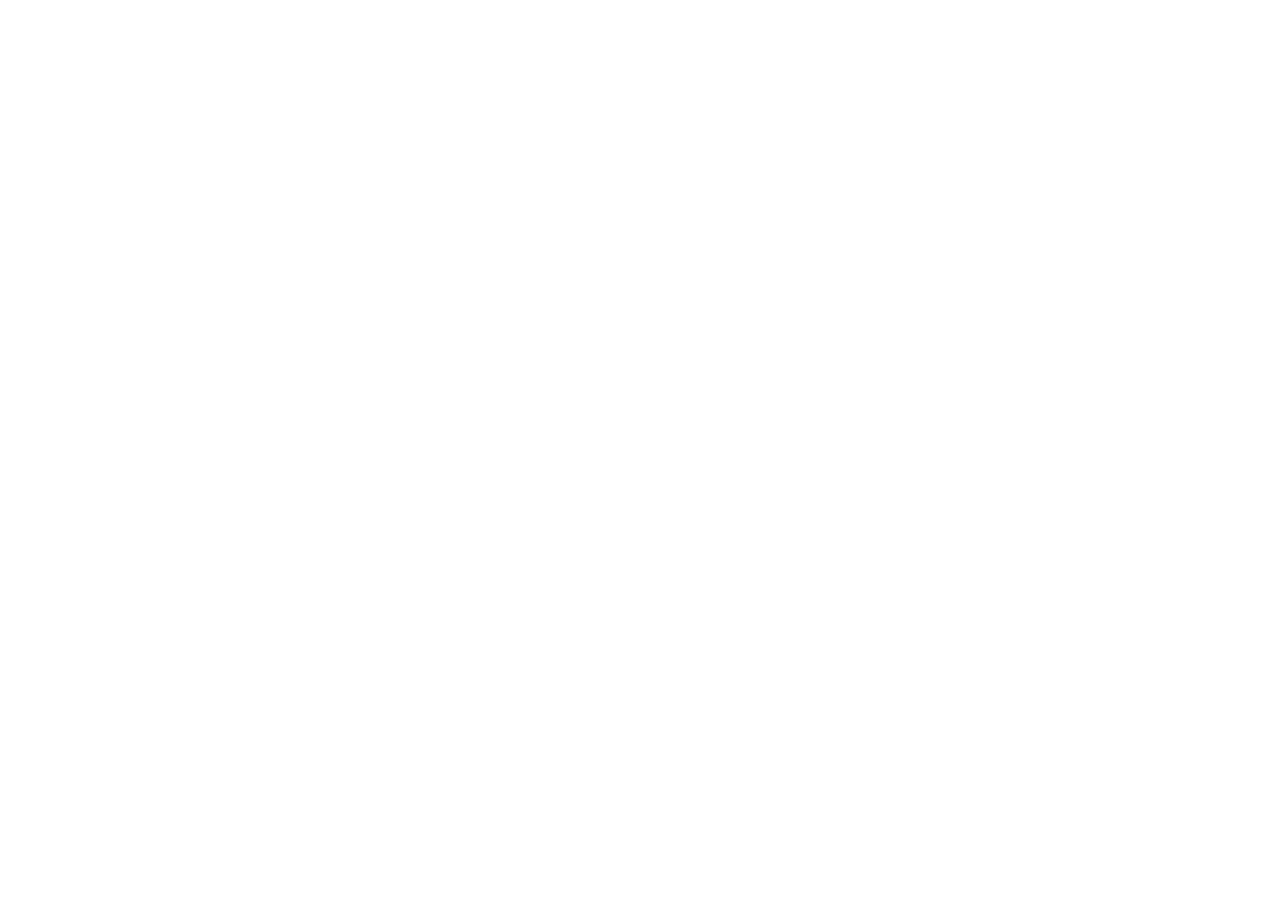
==== flying.html @ 08374e25 "Created A Page Where The Windows Fly Around" ====
<!DOCTYPE html>
<html>
  <head>
    <meta charset="UTF-8">
    <title>Unpauseable Video Example</title>
    <style>
      html, body {
        margin: 0;
        padding: 0;
        height: 100%;
      }
      
      #unpauseable-video {
        position: absolute;
        top: 50%;
        left: 50%;
        transform: translate(-50%, -50%);
        width: 100%;
        height: 100%;
      }
      
      .window {
        position: absolute;
        width: 200px;
        height: 200px;
        background-image: url(your-image.jpg);
        background-size: cover;
        animation-name: fly;
        animation-duration: 2s;
        animation-iteration-count: infinite;
        animation-timing-function: linear;
      }
      
      @keyframes fly {
        0% {
          transform: translate(0, 0);
        }
        25% {
          transform: translate(100px, 0);
        }
        50% {
          transform: translate(100px, 100px);
        }
        75% {
          transform: translate(0, 100px);
        }
        100% {
          transform: translate(0, 0);
        }
      }
    </style>
  </head>
  <body>
    <video id="unpauseable-video" autoplay loop>
      <source src="your-video.mp4" type="video/mp4">
      <source src="your-video.webm" type="video/webm">
      <source src="your-video.ogg" type="video/ogg">
      Your browser does not support the video tag.
    </video>

    <script>
      const videoElement = document.getElementById('unpauseable-video');

      // Disable the video controls
      videoElement.controls = false;

      // Listen for the 'pause' event and immediately play the video again
      videoElement.addEventListener('pause', () => {
        videoElement.play();
      });

      // Open a random number of small windows with images and scatter them across the screen
      const numWindows = Math.floor(Math.random() * 5) + 1; // Generate a random number between 1 and 5
      for (let i = 0; i < numWindows; i++) {
        const x = Math.floor(Math.random() * (window.innerWidth - 200)); // Generate a random x-coordinate
        const y = Math.floor(Math.random() * (window.innerHeight - 200)); // Generate a random y-coordinate
        const newWindow = window.open('', '', `left=${x},top=${y},width=200,height=200`);
        newWindow.document.write(`<div class="window"></div>`);
        newWindow.document.body.style.backgroundColor = 'transparent'; // Make the window background transparent
        newWindow.focus();
      }
    </script>
  </body>
</html>
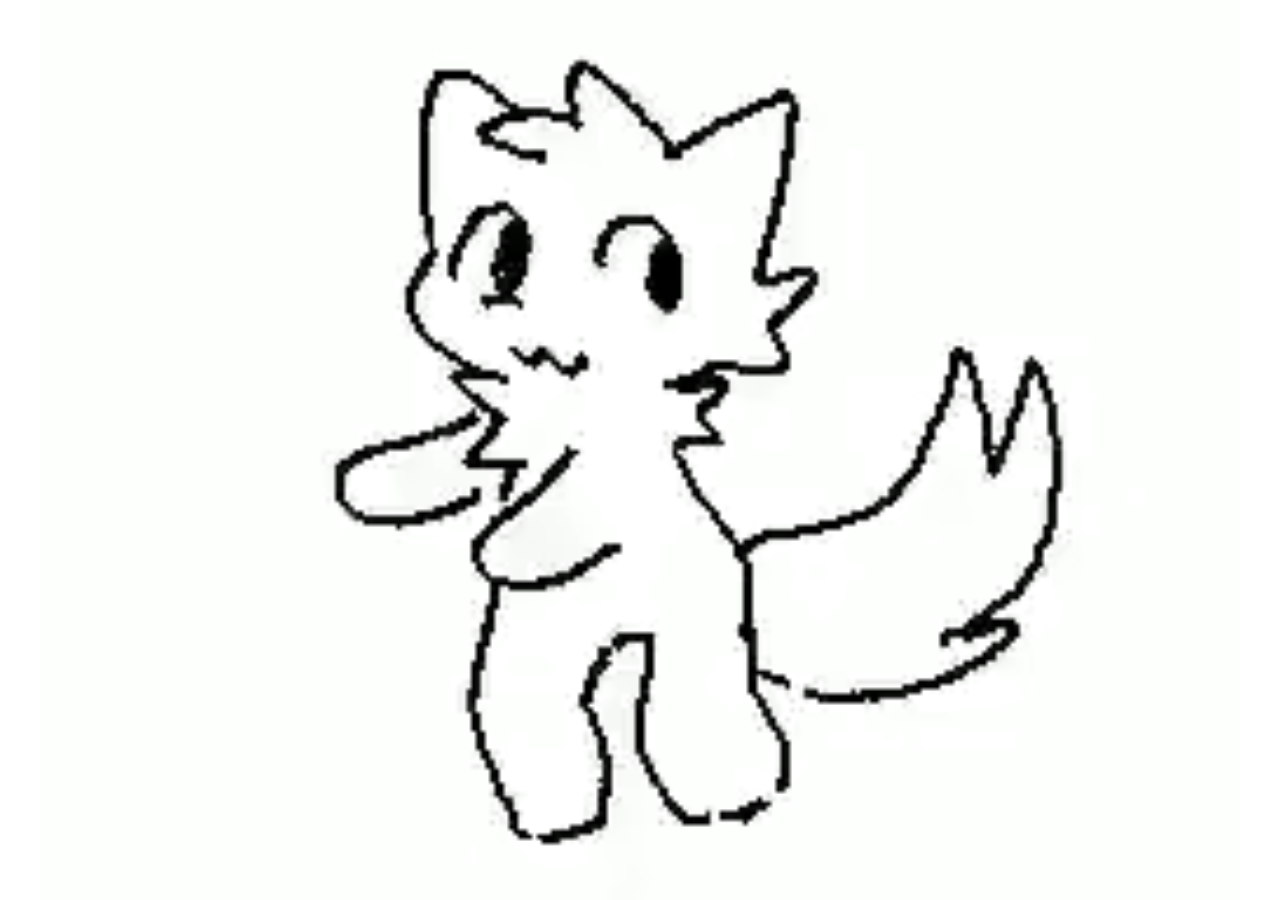
==== commit bfec2a34: "Update flying.html" ====
--- a/flying.html
+++ b/flying.html
@@ -23,7 +23,7 @@
         position: absolute;
         width: 200px;
         height: 200px;
-        background-image: url(your-image.jpg);
+        background-image: url(boykisser.jpg);
         background-size: cover;
         animation-name: fly;
         animation-duration: 2s;
@@ -52,9 +52,7 @@
   </head>
   <body>
     <video id="unpauseable-video" autoplay loop>
-      <source src="your-video.mp4" type="video/mp4">
-      <source src="your-video.webm" type="video/webm">
-      <source src="your-video.ogg" type="video/ogg">
+      <source src="goofy.mp4" type="video/mp4">
       Your browser does not support the video tag.
     </video>
 
